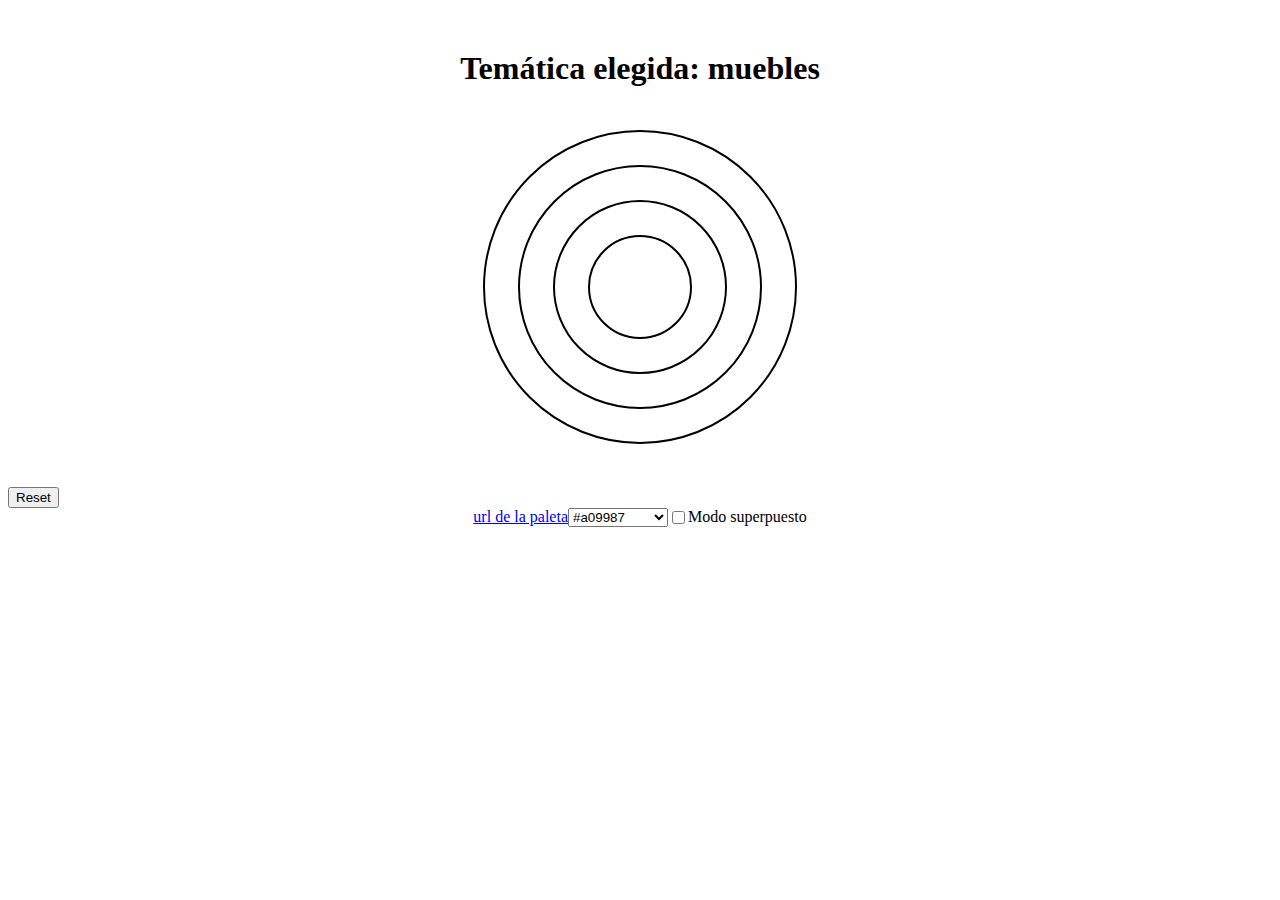
==== Parte-1/index.html @ 4c7fa638 "add project" ====
<!DOCTYPE html>
<html lang="en">
    <head>
        <meta charset="UTF-8" />
        <meta name="viewport" content="width=device-width, initial-scale=1.0" />
        <title>Document</title>
        <link rel="stylesheet" href="style.css" />
    </head>
    <body>
        <h1 class="text-center"></h1>
        <div id="cajaContenedora"></div>
        <div id="controlColores"></div>
        <script src="./script.js"></script>
    </body>
</html>
---- Parte-1/style.css ----
.circulo {
    position: absolute;
    background-color: #fff;
    border: 2px solid black;
    border-radius: 50%;
}

.contenedor {
    display: flex;
    justify-content: center;
    align-items: center;
    margin: 200px 0;
}

h1 {
    text-align: center;
    margin: 50px 0;
}

#controlColores {
    display: flex;
    justify-content: center;
}

select {
    width: 100px;
}
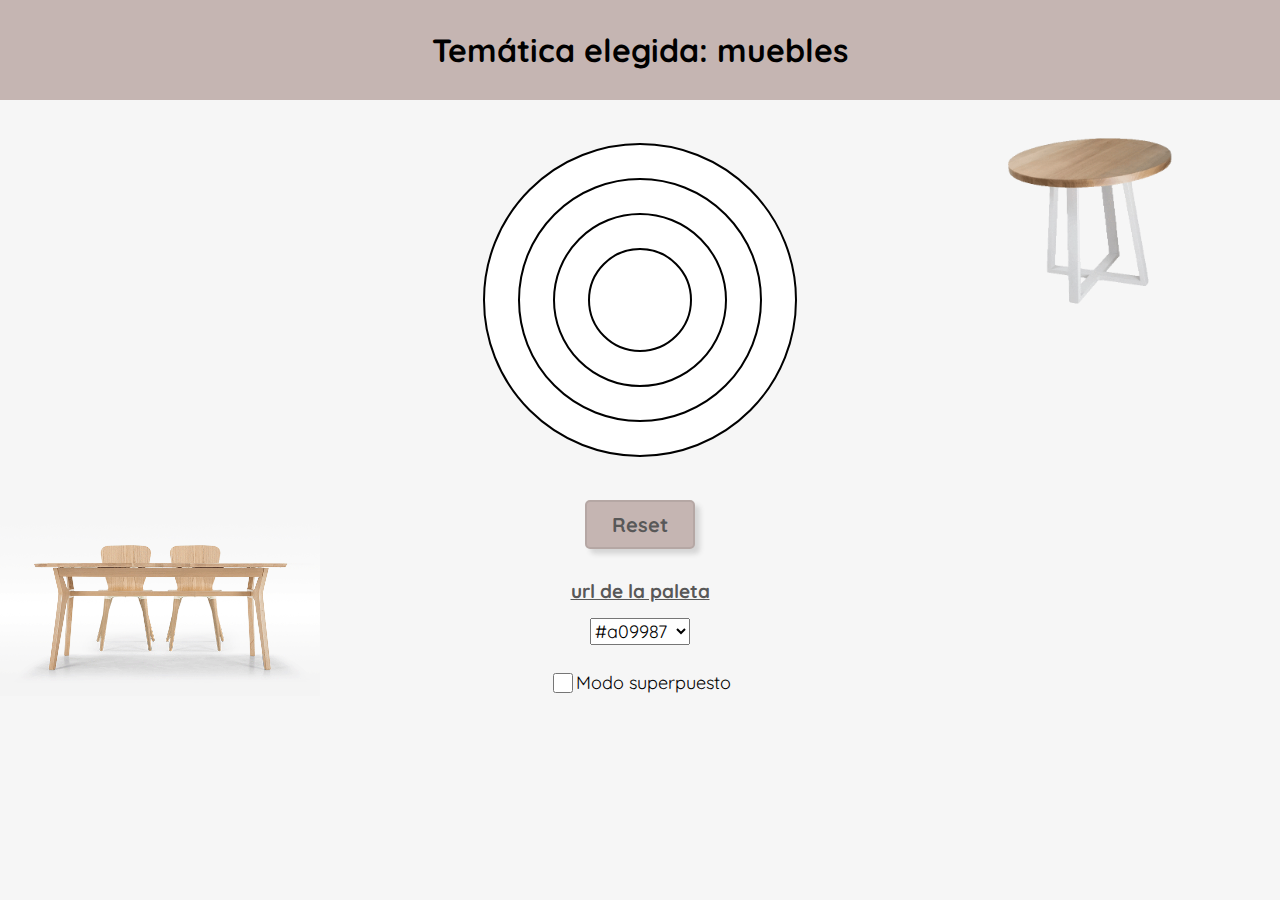
==== commit 62155e46: "add styles" ====
--- a/Parte-1/index.html
+++ b/Parte-1/index.html
@@ -1,9 +1,9 @@
 <!DOCTYPE html>
-<html lang="en">
+<html lang="es">
     <head>
         <meta charset="UTF-8" />
         <meta name="viewport" content="width=device-width, initial-scale=1.0" />
-        <title>Document</title>
+        <title>Desafio-12</title>
         <link rel="stylesheet" href="style.css" />
     </head>
     <body>
--- a/Parte-1/style.css
+++ b/Parte-1/style.css
@@ -1,3 +1,28 @@
+@import url("https://fonts.googleapis.com/css2?family=Quicksand:wght@500&display=swap");
+
+body {
+    margin: 0;
+    background-color: #f6f6f6;
+    font-family: "Quicksand", sans-serif;
+    background-image: url("./img/mesa.gif");
+    background-repeat: no-repeat;
+    background-position-x: left;
+    background-position-y: bottom;
+    background-size: 25%;
+}
+
+h1::after {
+    content: "";
+    background-image: url("./img/banqueta.gif");
+    background-repeat: no-repeat;
+    background-size: 70%;
+    position: absolute;
+    width: 20%;
+    height: 44vw;
+    margin-top: 90px;
+    right: 20px;
+}
+
 .circulo {
     position: absolute;
     background-color: #fff;
@@ -14,14 +39,62 @@
 
 h1 {
     text-align: center;
-    margin: 50px 0;
+    margin: 0 0 50px 0;
+    background-color: #c5b5b2;
+    padding: 30px 0;
 }
 
 #controlColores {
-    display: flex;
-    justify-content: center;
+    text-align: center;
 }
 
 select {
     width: 100px;
+    font-family: "Quicksand", sans-serif;
+    font-size: 18px;
+    display: block;
+    margin: 15px auto 25px auto;
 }
+
+#cajaContenedora {
+    text-align: center;
+    padding-bottom: 30px;
+}
+
+a {
+    display: block;
+    font-size: 19px;
+    font-weight: bold;
+    color: #585858;
+}
+
+button {
+    font-family: "Quicksand", sans-serif;
+    padding: 10px 25px;
+    font-size: 20px;
+    font-weight: bold;
+    border-radius: 5px;
+    background-color: #c5b5b2;
+    border: 2px solid #b5a7a4;
+    cursor: pointer;
+    color: #585858;
+    box-shadow: 5px 5px 5px 0px #d5d5d5;
+    transition: 0.4s;
+}
+
+button:active {
+    background-color: #dbd7d3;
+    border: 2px solid #c3c3c3;
+    box-shadow: none;
+}
+
+input {
+    accent-color: #c5b5b2;
+    vertical-align: sub;
+    width: 20px;
+    height: 20px;
+}
+
+label {
+    font-size: 18px;
+}
